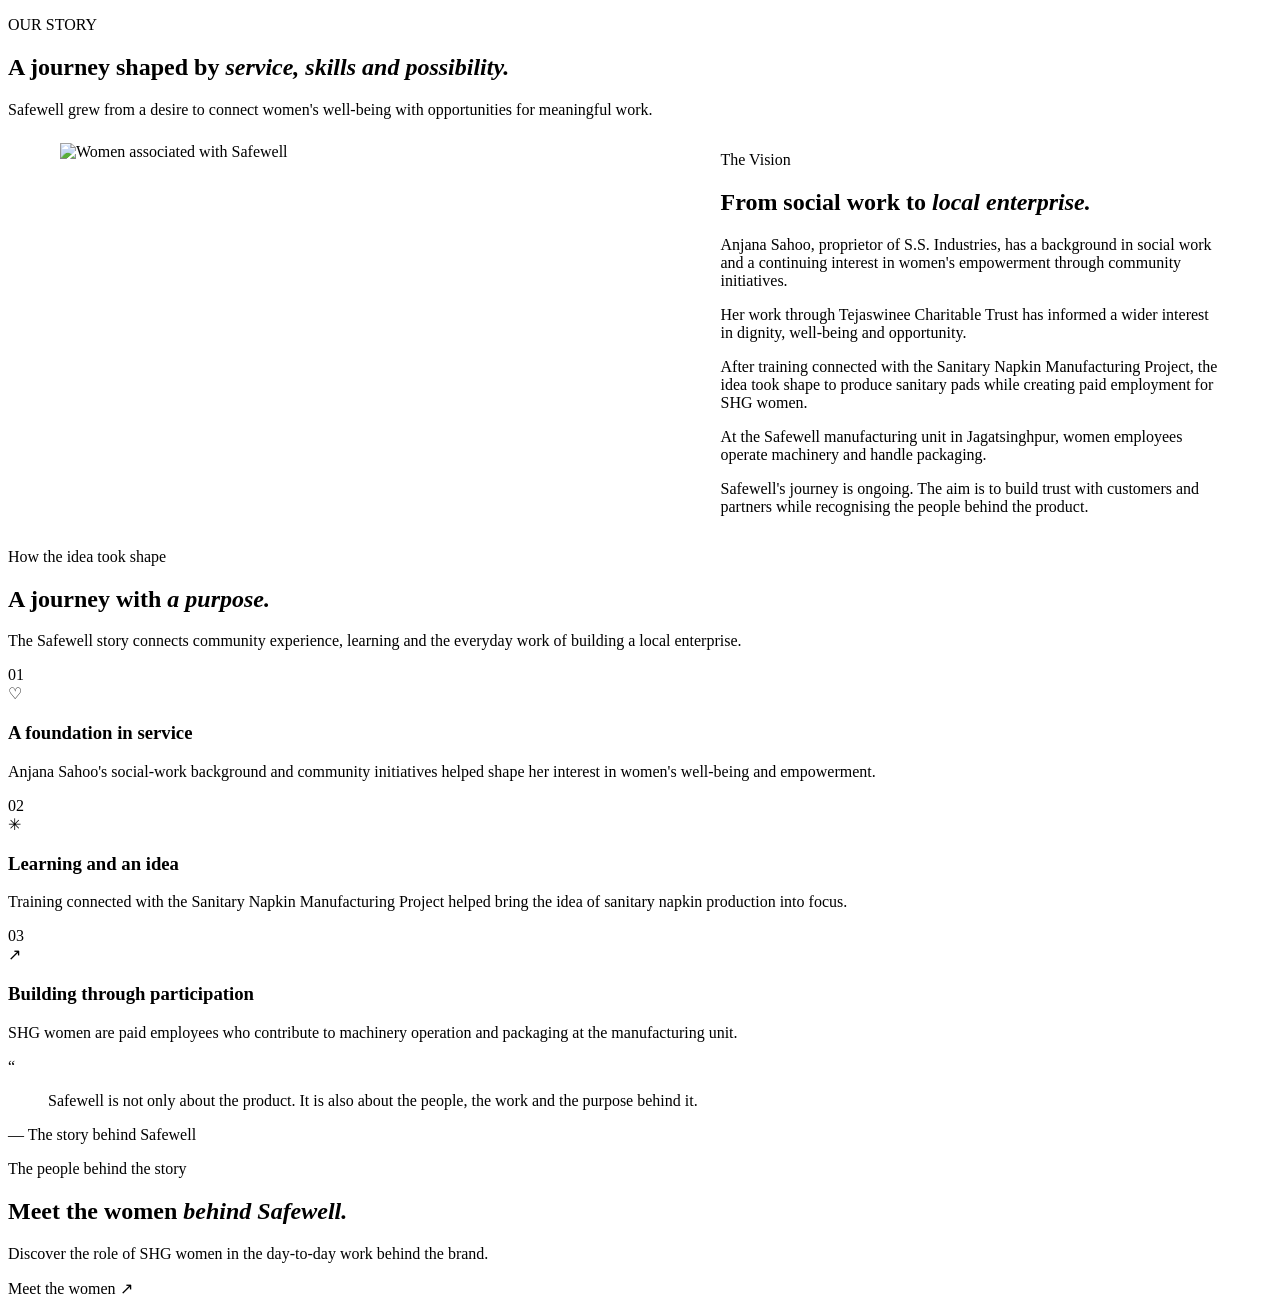
==== target/classes/templates/our-story.html @ e94493fa "Initial commit - Safewell website" ====
<!DOCTYPE html>
<html lang="en" xmlns:th="http://www.thymeleaf.org">

<head>
    <meta charset="UTF-8">
    <meta name="viewport" content="width=device-width, initial-scale=1">

    <meta name="description"
          content="Discover the story behind Safewell, Anjana Sahoo's vision and the women involved in its manufacturing journey in Odisha.">

    <meta name="theme-color" content="#fffcf8">

    <title>Our Story | Safewell</title>

    <link rel="preconnect" href="https://fonts.googleapis.com">
    <link rel="preconnect" href="https://fonts.gstatic.com" crossorigin>

    <link href="https://fonts.googleapis.com/css2?family=DM+Sans:wght@400;500;600;700&family=Playfair+Display:wght@500;600;700&display=swap"
          rel="stylesheet">

    <link rel="stylesheet" th:href="@{/css/style.css}">
</head>

<body>

<div th:replace="~{fragments/header :: header}"></div>

<main>

    <!-- PAGE HERO -->
    <section class="page-hero">
        <div class="container">

            <p class="eyebrow">OUR STORY</p>

            <h1>
                A journey shaped by
                <em>service, skills and possibility.</em>
            </h1>

            <p>
                Safewell grew from a desire to connect
                women's well-being with opportunities
                for meaningful work.
            </p>

        </div>
    </section>


    <!-- THE VISION -->
	<section class="section-pad">
	    <div class="container"
	         style="display:grid !important;
	                grid-template-columns:minmax(0, 1.1fr) minmax(0, 0.9fr) !important;
	                gap:50px;
	                align-items:center;
	                width:100%;
	                max-width:1160px;
	                margin:0 auto;">

	        <div style="width:100%; height:380px; overflow:hidden;">
	            <img src="/images/women-awareness.png"
	                 alt="Women associated with Safewell"
	                 style="width:100%; height:100%; object-fit:cover; display:block;">
	        </div>

	        <div style="min-width:0; width:100%;">
	            <p class="eyebrow">The Vision</p>

	            <h2>
	                From social work to
	                <em>local enterprise.</em>
	            </h2>

	            <p>
	                Anjana Sahoo, proprietor of S.S. Industries,
	                has a background in social work and a continuing
	                interest in women's empowerment through
	                community initiatives.
	            </p>

	            <p>
	                Her work through Tejaswinee Charitable Trust
	                has informed a wider interest in dignity,
	                well-being and opportunity.
	            </p>

	            <p>
	                After training connected with the Sanitary
	                Napkin Manufacturing Project, the idea took
	                shape to produce sanitary pads while creating
	                paid employment for SHG women.
	            </p>

	            <p>
	                At the Safewell manufacturing unit in
	                Jagatsinghpur, women employees operate
	                machinery and handle packaging.
	            </p>

	            <p>
	                Safewell's journey is ongoing. The aim is to
	                build trust with customers and partners while
	                recognising the people behind the product.
	            </p>
	        </div>

	    </div>
	</section>
    <!-- THE JOURNEY -->
    <section class="values-section section-pad">
        <div class="container">

            <div class="section-heading">

                <div>
                    <p class="eyebrow">How the idea took shape</p>

                    <h2>
                        A journey with
                        <em>a purpose.</em>
                    </h2>
                </div>

                <p>
                    The Safewell story connects community
                    experience, learning and the everyday
                    work of building a local enterprise.
                </p>

            </div>


            <div class="three-cards">

                <article class="feature-card">

                    <div class="card-number">01</div>
                    <div class="card-symbol">♡</div>

                    <h3>A foundation in service</h3>

                    <p>
                        Anjana Sahoo's social-work background
                        and community initiatives helped
                        shape her interest in women's
                        well-being and empowerment.
                    </p>

                </article>


                <article class="feature-card card-featured">

                    <div class="card-number">02</div>
                    <div class="card-symbol">✳</div>

                    <h3>Learning and an idea</h3>

                    <p>
                        Training connected with the
                        Sanitary Napkin Manufacturing Project
                        helped bring the idea of sanitary
                        napkin production into focus.
                    </p>

                </article>


                <article class="feature-card">

                    <div class="card-number">03</div>
                    <div class="card-symbol">↗</div>

                    <h3>Building through participation</h3>

                    <p>
                        SHG women are paid employees who
                        contribute to machinery operation
                        and packaging at the manufacturing unit.
                    </p>

                </article>

            </div>

        </div>
    </section>


    <!-- CLOSING MESSAGE -->
    <section class="quote-section">
        <div class="container">

            <span aria-hidden="true">“</span>

            <blockquote>
                Safewell is not only about the product.
                It is also about the people, the work
                and the purpose behind it.
            </blockquote>

            <p>
                — The story behind Safewell
            </p>

        </div>
    </section>


    <!-- NEXT PAGE -->
    <section class="section-pad">
        <div class="container partner-grid">

            <div>

                <p class="eyebrow">The people behind the story</p>

                <h2>
                    Meet the women
                    <em>behind Safewell.</em>
                </h2>

                <p>
                    Discover the role of SHG women in the
                    day-to-day work behind the brand.
                </p>

            </div>

            <a class="button button-primary"
               th:href="@{/women}">
                Meet the women <span>↗</span>
            </a>

        </div>
    </section>

</main>

<div th:replace="~{fragments/footer :: footer}"></div>

<script th:src="@{/js/main.js}"></script>

</body>
</html>
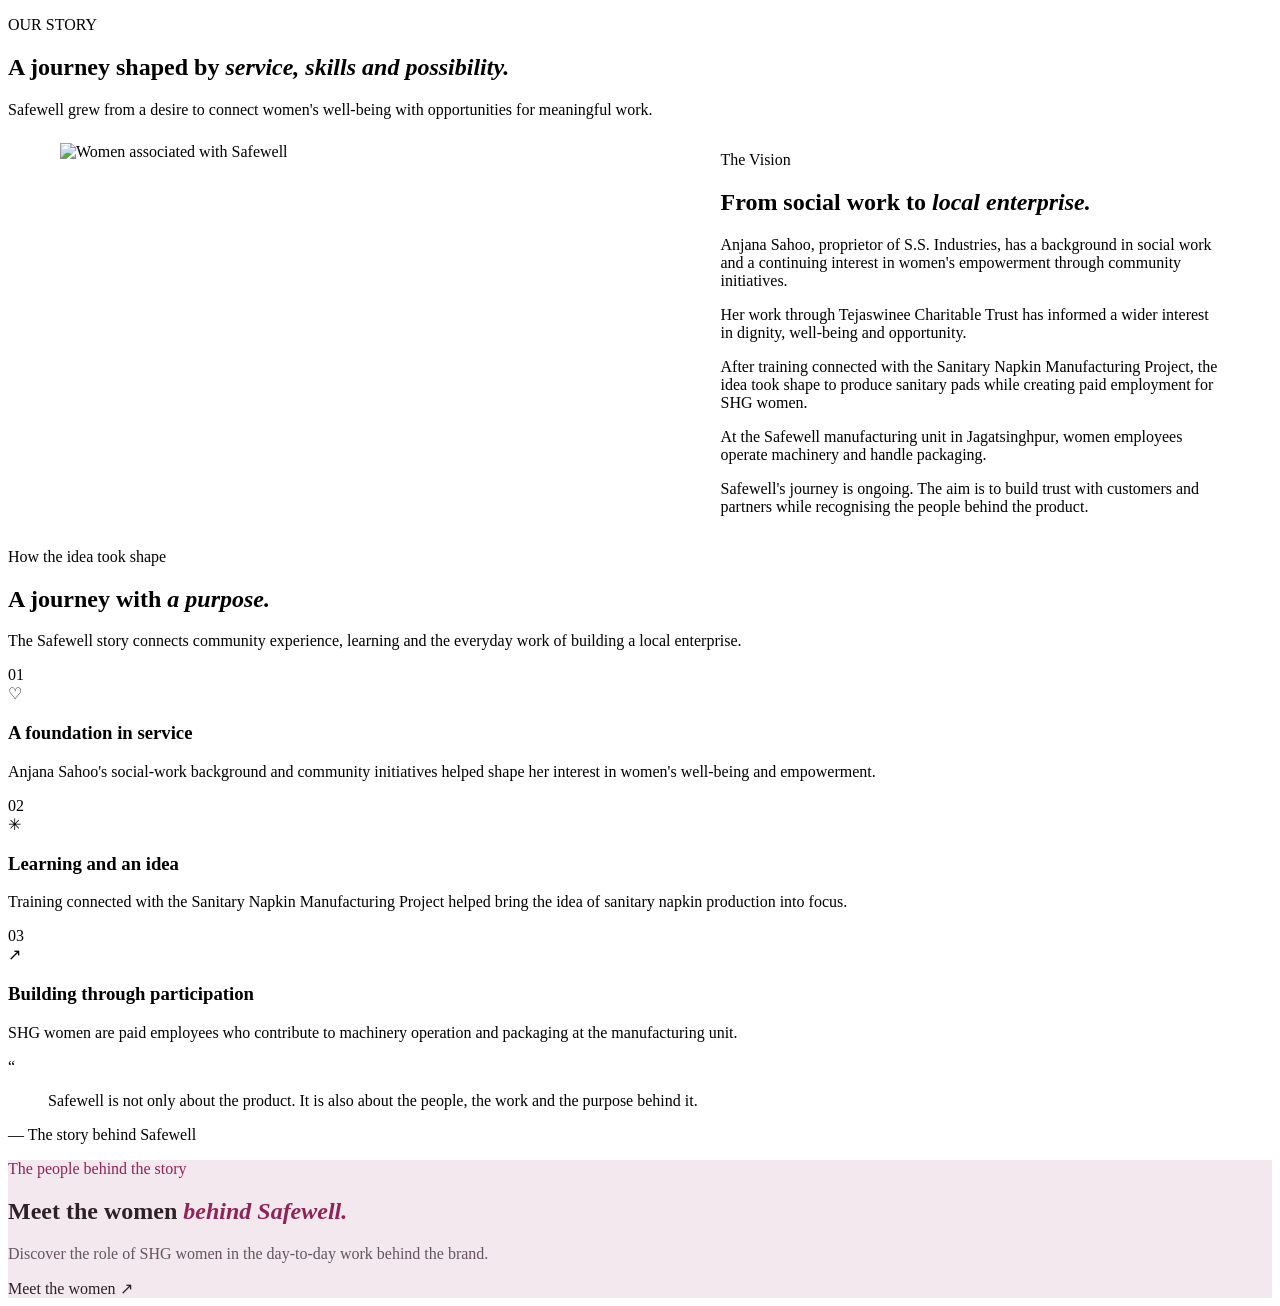
==== commit 9e6454b1: "Navigation Bar fix" ====
--- a/target/classes/templates/our-story.html
+++ b/target/classes/templates/our-story.html
@@ -210,33 +210,41 @@
     </section>
 
 
-    <!-- NEXT PAGE -->
-    <section class="section-pad">
-        <div class="container partner-grid">
-
-            <div>
-
-                <p class="eyebrow">The people behind the story</p>
-
-                <h2>
-                    Meet the women
-                    <em>behind Safewell.</em>
-                </h2>
-
-                <p>
-                    Discover the role of SHG women in the
-                    day-to-day work behind the brand.
-                </p>
-
-            </div>
-
-            <a class="button button-primary"
-               th:href="@{/women}">
-                Meet the women <span>↗</span>
-            </a>
-
-        </div>
-    </section>
+	<section class="section-pad story-next-section"
+	         style="background: #f2e8ed; color: #2f2028;">
+
+	    <div class="container partner-grid"
+	         style="color: #2f2028;">
+
+	        <div>
+
+	            <p class="eyebrow"
+	               style="color: #8e2458;">
+	                The people behind the story
+	            </p>
+
+	            <h2 style="color: #2f2028;">
+	                Meet the women
+	                <em style="color: #8e2458;">
+	                    behind Safewell.
+	                </em>
+	            </h2>
+
+	            <p style="color: #66545e;">
+	                Discover the role of SHG women in the
+	                day-to-day work behind the brand.
+	            </p>
+
+	        </div>
+
+	        <a class="button button-primary"
+	           th:href="@{/women}">
+	            Meet the women <span>↗</span>
+	        </a>
+
+	    </div>
+
+	</section>
 
 </main>
 
